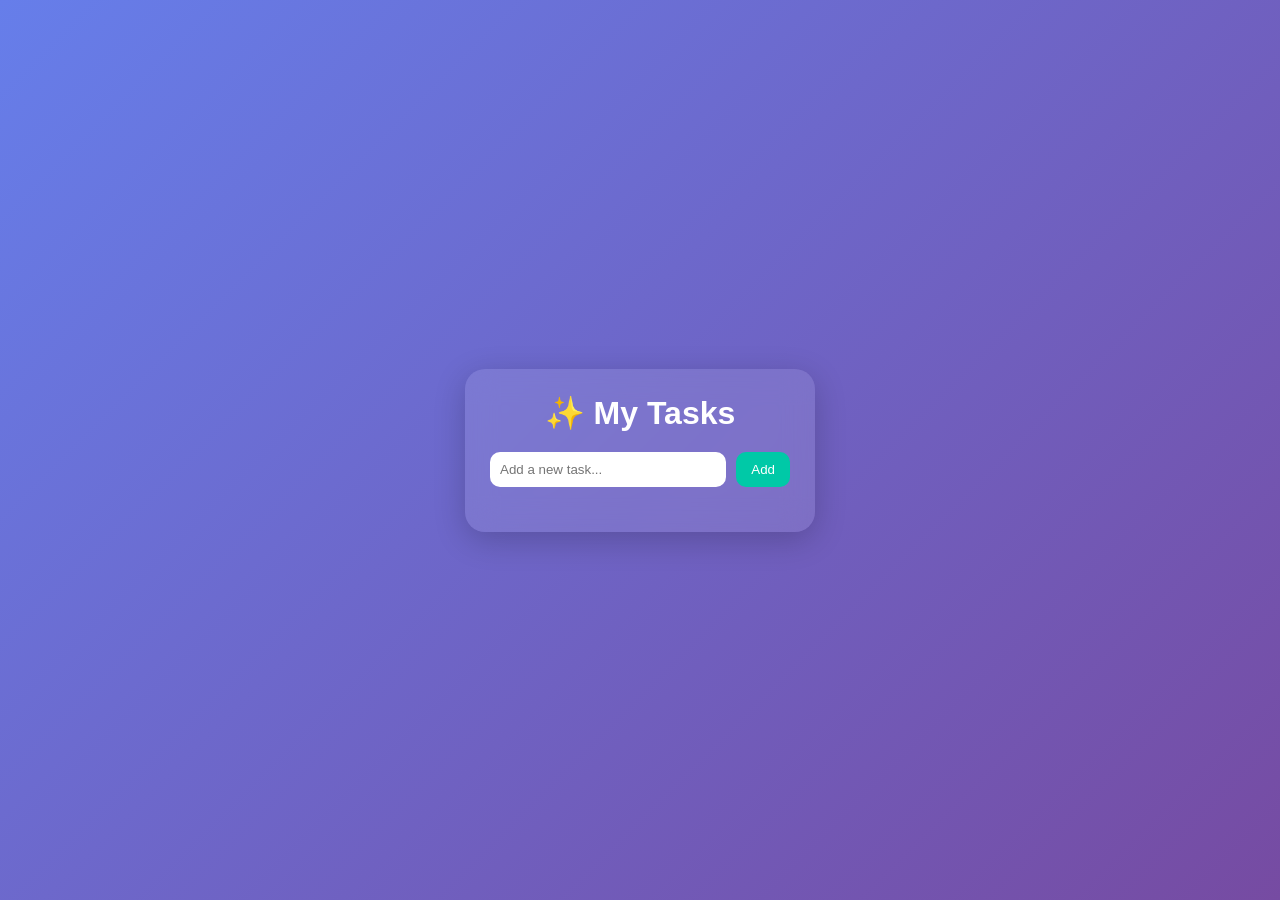
==== index.html @ aa603a7a "Adding files" ====
<!DOCTYPE html>
<html lang="en">
<head>
  <meta charset="UTF-8" />
  <meta name="viewport" content="width=device-width, initial-scale=1.0"/>
  <title>Todo App</title>
  <link rel="stylesheet" href="style.css" />
</head>
<body>

  <div class="container">
    <h1>✨ My Tasks</h1>

    <div class="input-box">
      <input type="text" id="taskInput" placeholder="Add a new task..." />
      <button onclick="addTask()">Add</button>
    </div>

    <ul id="taskList"></ul>
  </div>

  <script src="script.js"></script>
</body>
</html>
---- style.css ----
* {
  margin: 0;
  padding: 0;
  box-sizing: border-box;
  font-family: 'Segoe UI', sans-serif;
}

body {
  height: 100vh;
  background: linear-gradient(135deg, #667eea, #764ba2);
  display: flex;
  justify-content: center;
  align-items: center;
}

.container {
  width: 350px;
  padding: 25px;
  border-radius: 20px;
  background: rgba(255, 255, 255, 0.1);
  backdrop-filter: blur(15px);
  box-shadow: 0 8px 32px rgba(0,0,0,0.2);
  color: #fff;
  text-align: center;
}

h1 {
  margin-bottom: 20px;
}

.input-box {
  display: flex;
  gap: 10px;
  margin-bottom: 20px;
}

input {
  flex: 1;
  padding: 10px;
  border-radius: 10px;
  border: none;
  outline: none;
}

button {
  padding: 10px 15px;
  border: none;
  border-radius: 10px;
  background: #00c9a7;
  color: #fff;
  cursor: pointer;
  transition: 0.3s;
}

button:hover {
  background: #00b494;
}

ul {
  list-style: none;
}

li {
  background: rgba(255,255,255,0.2);
  margin: 8px 0;
  padding: 10px;
  border-radius: 10px;
  display: flex;
  justify-content: space-between;
  align-items: center;
  animation: fadeIn 0.3s ease;
}

li span {
  cursor: pointer;
  color: #ff6b6b;
}

@keyframes fadeIn {
  from {opacity: 0; transform: translateY(10px);}
  to {opacity: 1; transform: translateY(0);}
}
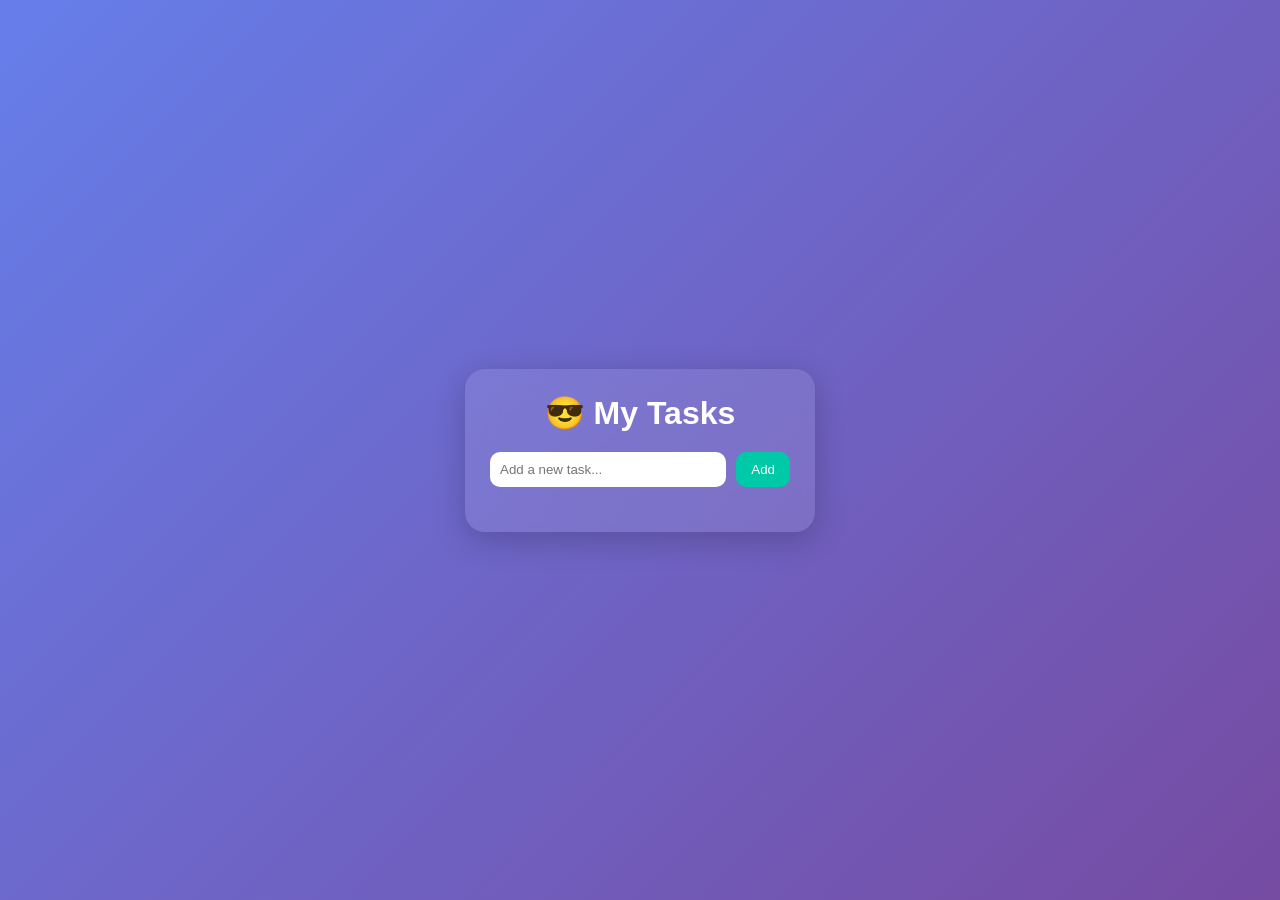
==== commit 49c8d7d7: "new UI Added" ====
--- a/index.html
+++ b/index.html
@@ -9,7 +9,7 @@
 <body>
 
   <div class="container">
-    <h1>✨ My Tasks</h1>
+    <h1>😎 My Tasks</h1>
 
     <div class="input-box">
       <input type="text" id="taskInput" placeholder="Add a new task..." />
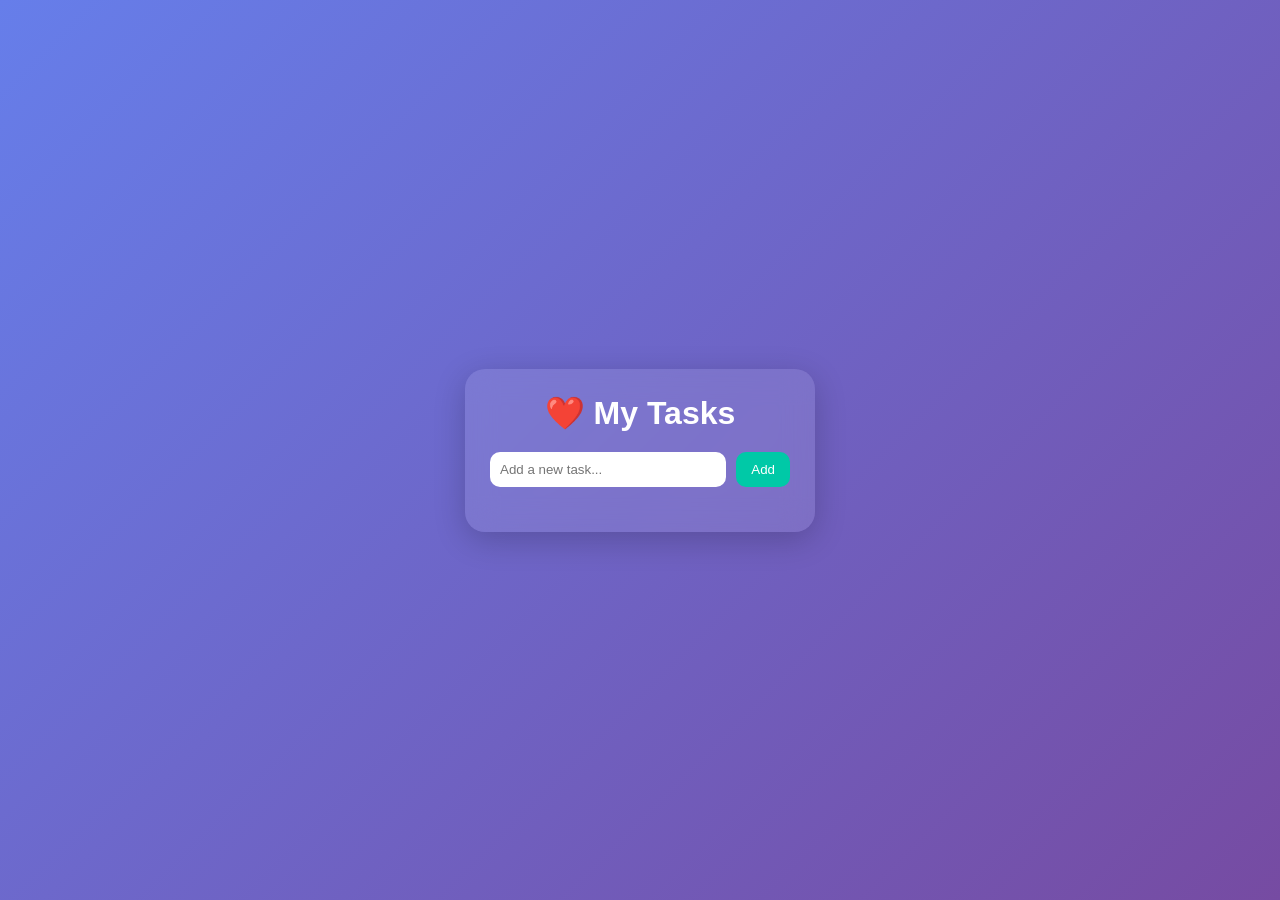
==== commit e594e50e: "new emoji added" ====
--- a/index.html
+++ b/index.html
@@ -9,7 +9,7 @@
 <body>
 
   <div class="container">
-    <h1>😎 My Tasks</h1>
+    <h1>❤️ My Tasks</h1>
 
     <div class="input-box">
       <input type="text" id="taskInput" placeholder="Add a new task..." />
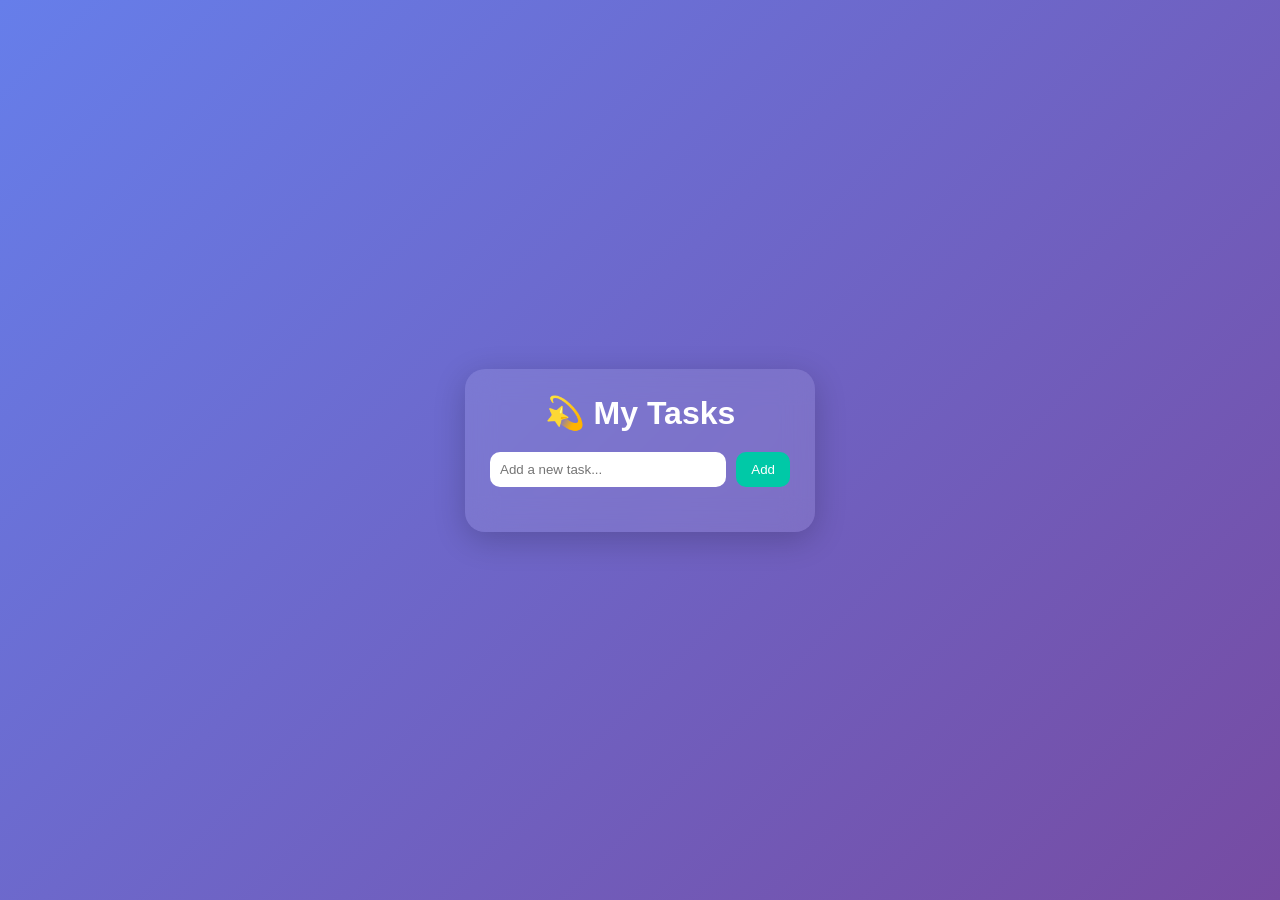
==== commit ee3ec62f: "new feature added" ====
--- a/index.html
+++ b/index.html
@@ -9,7 +9,7 @@
 <body>
 
   <div class="container">
-    <h1>❤️ My Tasks</h1>
+    <h1>💫 My Tasks</h1>
 
     <div class="input-box">
       <input type="text" id="taskInput" placeholder="Add a new task..." />
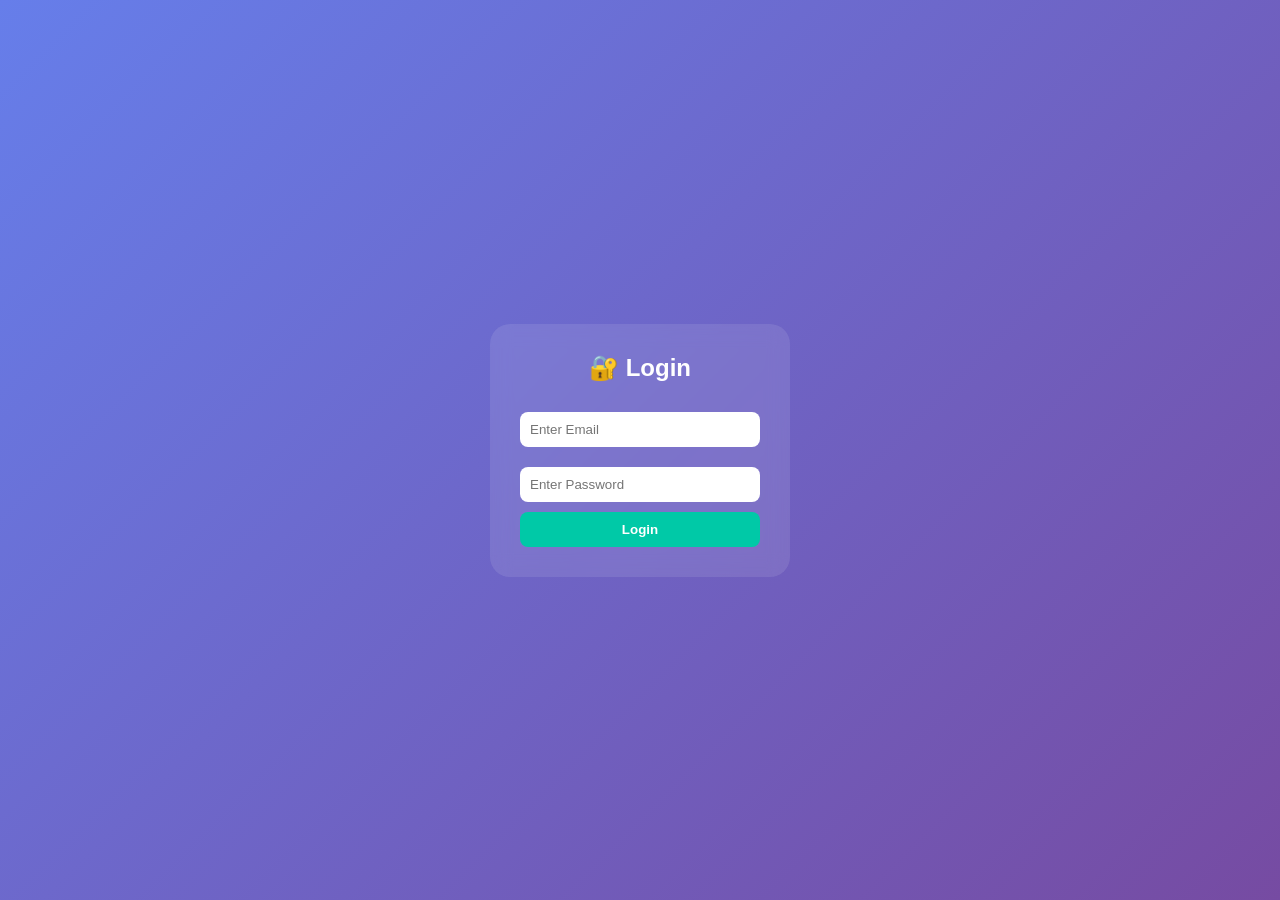
==== commit ea342d80: "add login system and user-specific task storage" ====
--- a/index.html
+++ b/index.html
@@ -1,24 +1,23 @@
 <!DOCTYPE html>
 <html lang="en">
 <head>
-  <meta charset="UTF-8" />
-  <meta name="viewport" content="width=device-width, initial-scale=1.0"/>
-  <title>Todo App</title>
-  <link rel="stylesheet" href="style.css" />
+  <meta charset="UTF-8">
+  <title>Login</title>
+  <link rel="stylesheet" href="login.css">
 </head>
 <body>
 
-  <div class="container">
-    <h1>💫 My Tasks</h1>
+<div class="container">
+  <div class="login-box">
+    <h2>🔐 Login</h2>
 
-    <div class="input-box">
-      <input type="text" id="taskInput" placeholder="Add a new task..." />
-      <button onclick="addTask()">Add</button>
-    </div>
+    <input type="email" id="email" placeholder="Enter Email">
+    <input type="password" id="password" placeholder="Enter Password">
 
-    <ul id="taskList"></ul>
+    <button onclick="login()">Login</button>
   </div>
+</div>
 
-  <script src="script.js"></script>
+<script src="login.js"></script>
 </body>
 </html>
--- a/login.css
+++ b/login.css
@@ -0,0 +1,52 @@
+* {
+  margin: 0;
+  padding: 0;
+  box-sizing: border-box;
+  font-family: 'Segoe UI', sans-serif;
+}
+
+body {
+  height: 100vh;
+  background: linear-gradient(135deg, #667eea, #764ba2);
+  display: flex;
+  justify-content: center;
+  align-items: center;
+  color: white;
+}
+
+.login-box {
+  background: rgba(255, 255, 255, 0.1);
+  padding: 30px;
+  border-radius: 20px;
+  backdrop-filter: blur(10px);
+  text-align: center;
+  width: 300px;
+}
+
+.login-box h2 {
+  margin-bottom: 20px;
+}
+
+.login-box input {
+  width: 100%;
+  padding: 10px;
+  margin: 10px 0;
+  border: none;
+  border-radius: 8px;
+  outline: none;
+}
+
+.login-box button {
+  width: 100%;
+  padding: 10px;
+  border: none;
+  background: #00c9a7;
+  color: white;
+  border-radius: 8px;
+  cursor: pointer;
+  font-weight: bold;
+}
+
+.login-box button:hover {
+  background: #00a98b;
+}
